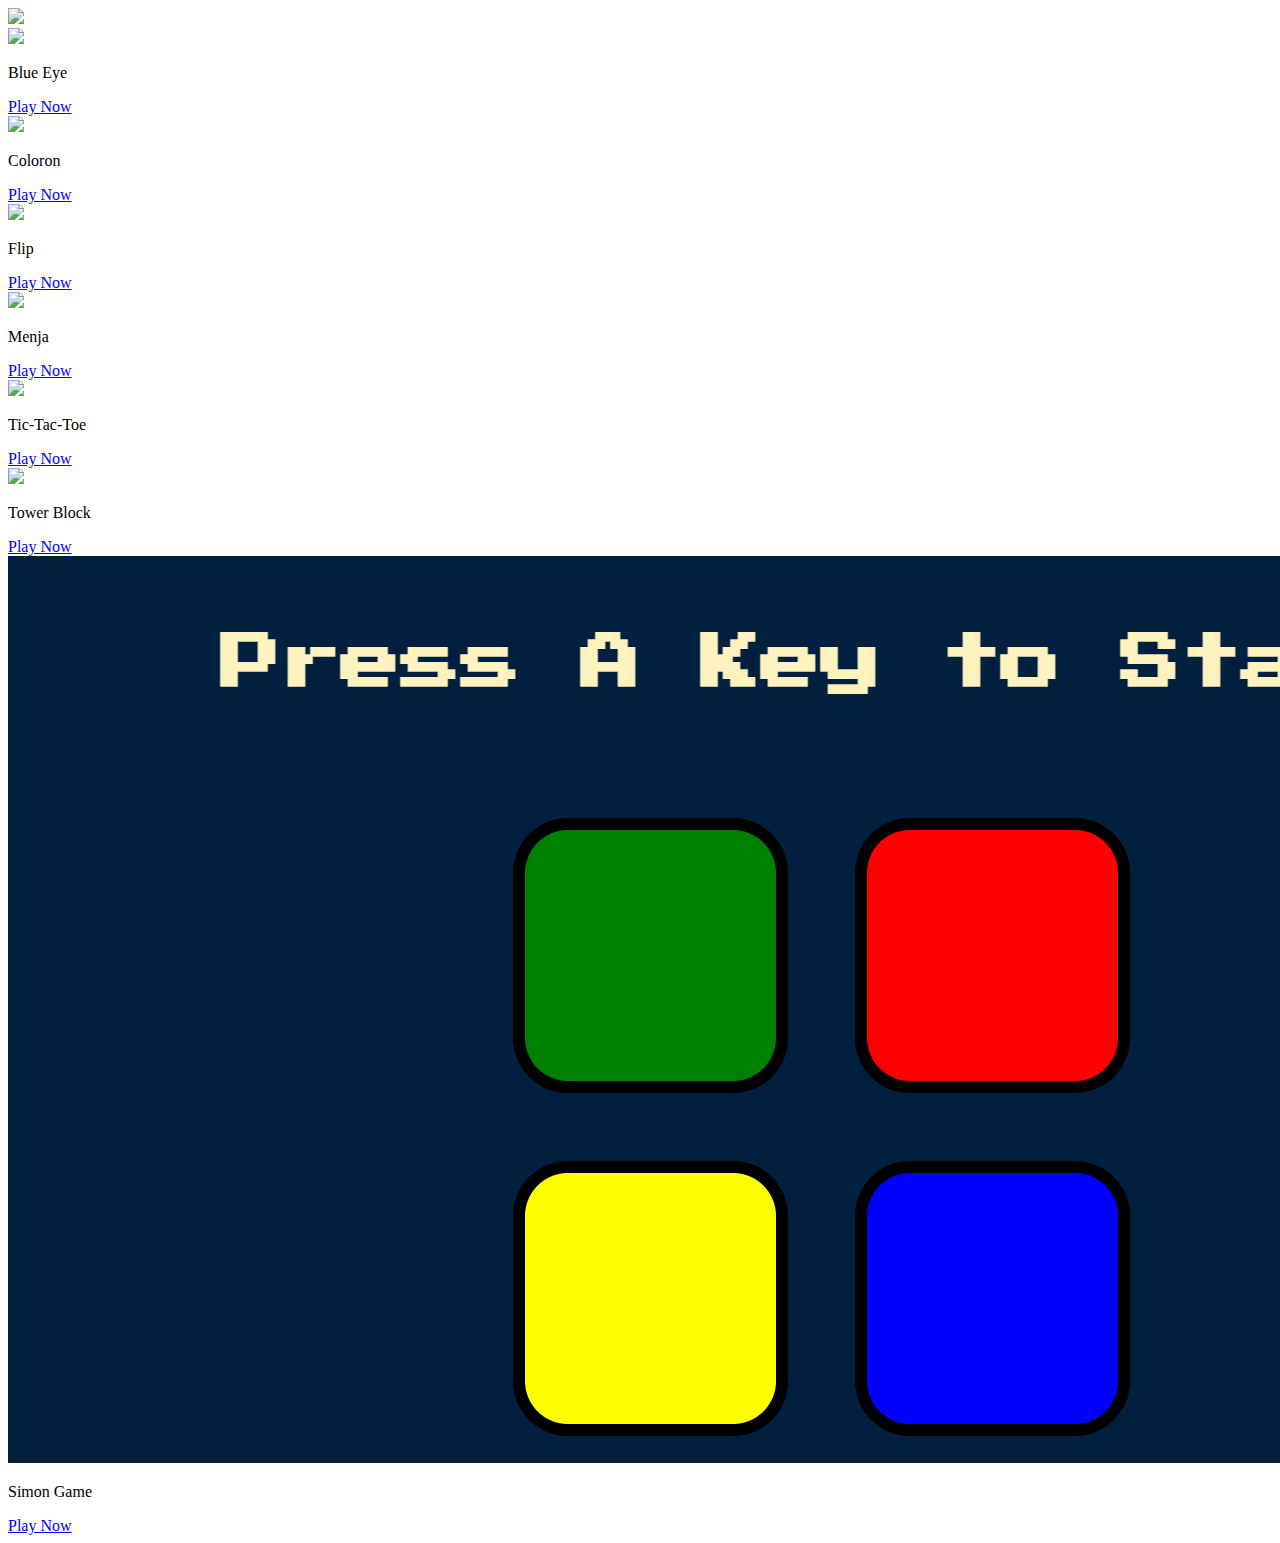
==== hh.html @ c3e037ae "Merge pull request #6 from tarushi0503/main" ====
<!DOCTYPE html>
<html>
  <head>
    <title>RUMBLE-DUMBLE</title>
    <link href="https://cdn.jsdelivr.net/npm/bootstrap@5.0.2/dist/css/bootstrap.min.css" rel="stylesheet" integrity="sha384-EVSTQN3/azprG1Anm3QDgpJLIm9Nao0Yz1ztcQTwFspd3yD65VohhpuuCOmLASjC" crossorigin="anonymous">
    <link rel="stylesheet" href="style.css">
  </head>
  <body class="row">
    <div class="row col-12 justify-content-center">
        <img class="logo col-xl-3 col-sm-5" src="./gif/logo.gif" width="10%">
    </div>
    <div class="row boxesContainer">
      <div class="col-xl-4 col-sm-12 cardBox">
        <div class="card">
          <div class="front">
              <img src="./gif/buleye.gif" class="gif buleye">
          </div>
          <div class="back">
            <div class="backcontent justify-content-center">
            <p>Blue Eye</p>
            <a href="./games/bull eye/bulleyeee.html">Play Now</a>
          </div>
        </div>
        </div>
      </div>
      <div class="col-xl  col-xl-4 col-sm-12 cardBox">
        <div class="card">
          <div class="front">
            <img src="./gif/COLORON GAME_.gif" class="gif">
          </div>
          <div class="back">
            <div class="backcontent justify-content-center">
            <p>Coloron</p>
            <a href="./games//coloron/coloron.html">Play Now</a>
          </div>
          </div>
        </div>
      </div>
      <div class="col-xl  col-xl-4 col-sm-12 cardBox">
        <div class="card">
          <div class="front">
            <img src="./gif/54c05fca71c9ab4ac852c3c9a2ec1c9037821b4c.gif" class="gif">
          </div>
          <div class="back">
            <div class="backcontent justify-content-center">
            <p>Flip</p>
            <a href="./games/flip/flipe.html">Play Now</a>
          </div>
          </div>
        </div>
      </div>
      </div>
      <div class="row boxesContainer">
        <div class="col-xl  col-xl-4 col-sm-12 cardBox">
          <div class="card">
            <div class="front">
                <img src="./gif/menja.gif" class="gif">
            </div>
            <div class="back">
              <div class="backcontent justify-content-center">
              <p>Menja</p>
              <a href="./games/Menja/menja.html">Play Now</a>
            </div>
            </div>
          </div>
        </div>

        <div class="col-xl  col-xl-4 col-sm-12 cardBox">
          <div class="card">
            <div class="front">
              <img src="./gif/ti.gif" class="gif">
            </div>
            <div class="back">
              <div class="backcontent justify-content-center">
              <div class="backcontent">
              <p>Tic-Tac-Toe</p>
              <a href="./games/tic-tac-toe/tictacc.HTML">Play Now</a>
            </div>
            </div>
            </div>
          </div>
        </div>

        <div class="col-xl  col-xl-4 col-sm-12 cardBox">
          <div class="card">
            <div class="front">
              <img src="./gif/towerblock.gif" class="gif">
            </div>
            <div class="back">
              <div class="backcontent justify-content-center">
              <p>Tower Block</p>
              <a href="./games/towerblocks/towerblocks.html">Play Now</a>
            </div>
            </div>
          </div>
        </div>

        <div class="col-xl  col-xl-4 col-sm-12 cardBox">
          <div class="card">
            <div class="front">
              <img src="./gif/simon.png" class="gif">
            </div>
            <div class="back">
              <div class="backcontent justify-content-center">
              <p>Simon Game</p>
              <a href="./games/Simon Game Challenge/index.html">Play Now</a>
            </div>
            </div>
          </div>
        </div>

        </div>

  </body>
</html>
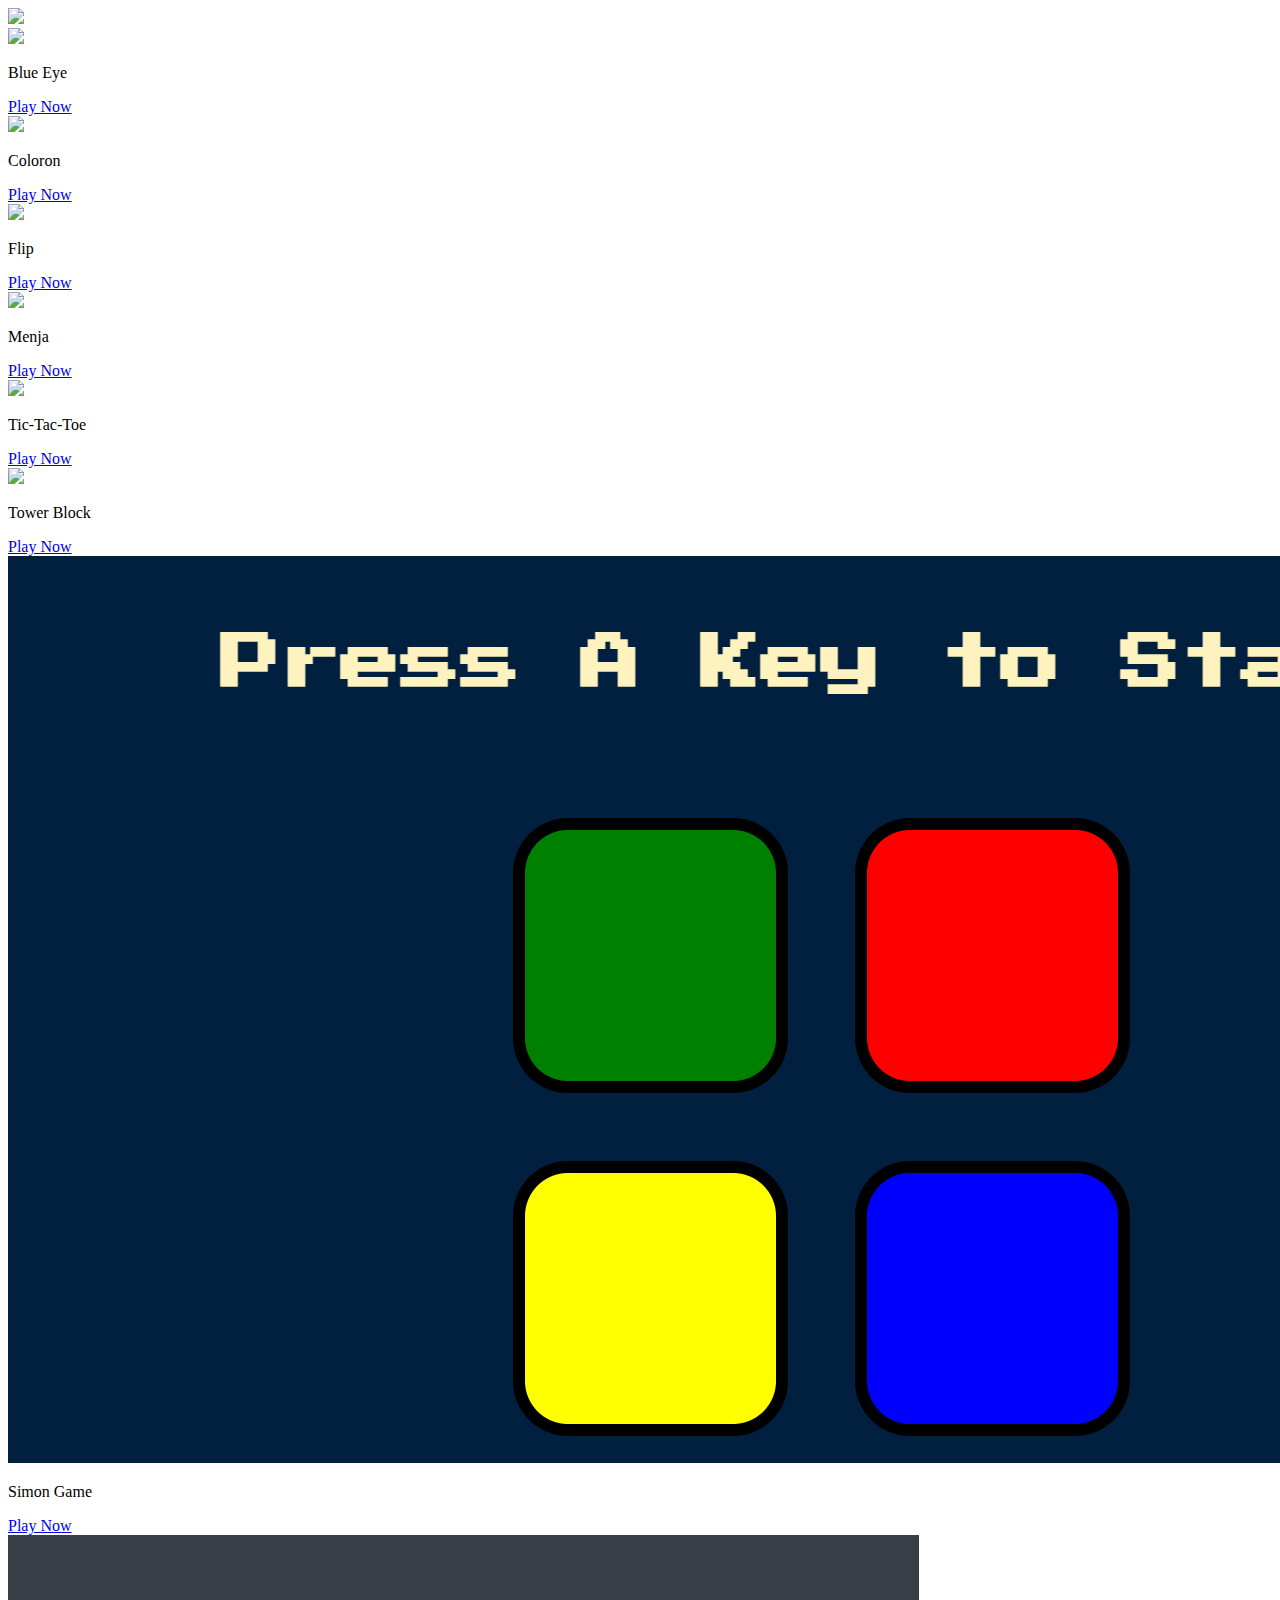
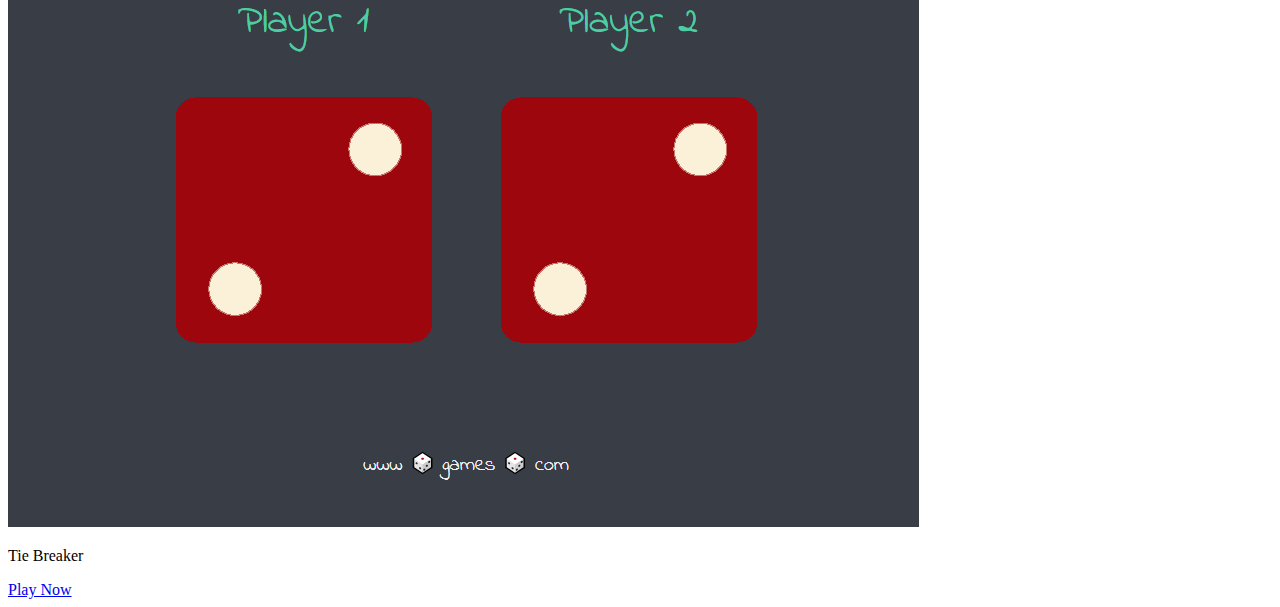
==== commit 417fd476: "Dice Tie Breaker Game added" ====
--- a/hh.html
+++ b/hh.html
@@ -109,6 +109,20 @@
           </div>
         </div>
 
+        <div class="col-xl  col-xl-4 col-sm-12 cardBox">
+          <div class="card">
+            <div class="front">
+              <img src="./gif/dice.png" class="gif">
+            </div>
+            <div class="back">
+              <div class="backcontent justify-content-center">
+              <p>Tie Breaker</p>
+              <a href="./games/Dice Game/dicee.html">Play Now</a>
+            </div>
+            </div>
+          </div>
+        </div>
+
         </div>
 
   </body>
